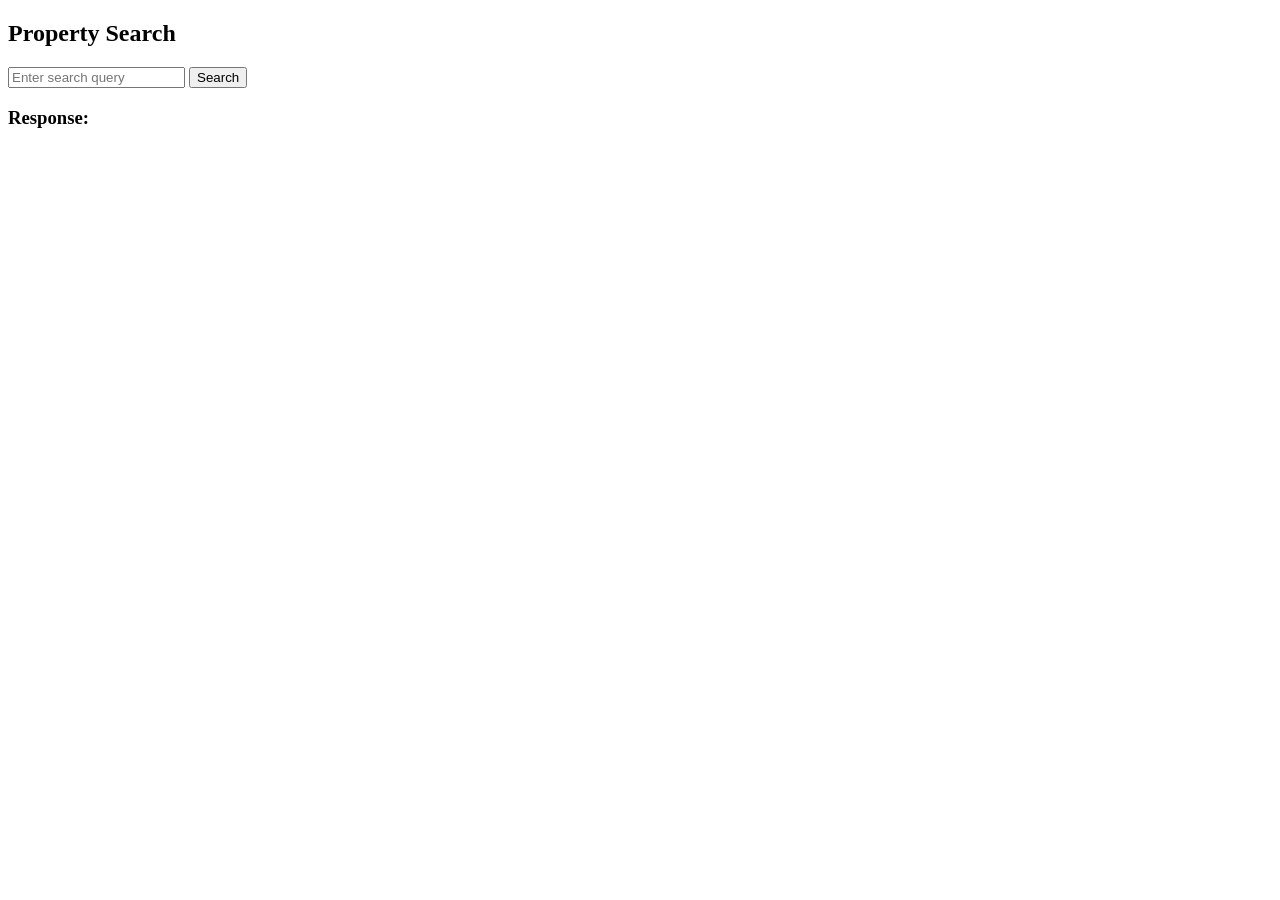
==== webApp/templates/index.html @ 7836fd86 "making services" ====
<!DOCTYPE html>
<html>
<head>
    <title>Property Search</title>
</head>
<body>

<h2>Property Search</h2>

<input type="text" id="query" placeholder="Enter search query">
<button onclick="search()">Search</button>

<h3>Response:</h3>
<pre id="output"></pre>

<script>

async function search(){

    const query = document.getElementById("query").value

    const response = await fetch("http://127.0.0.1:8000/stream",{
        method:"POST",
        headers:{
            "Content-Type":"application/json"
        },
        body:JSON.stringify({
            query:query
        })
    })

    const reader = response.body.getReader()
    const decoder = new TextDecoder()

    const output = document.getElementById("output")
    output.textContent = ""

    while(true){

        const {done,value} = await reader.read()

        if(done) break

        const chunk = decoder.decode(value)

        output.textContent += chunk
    }

}

</script>

</body>
</html>
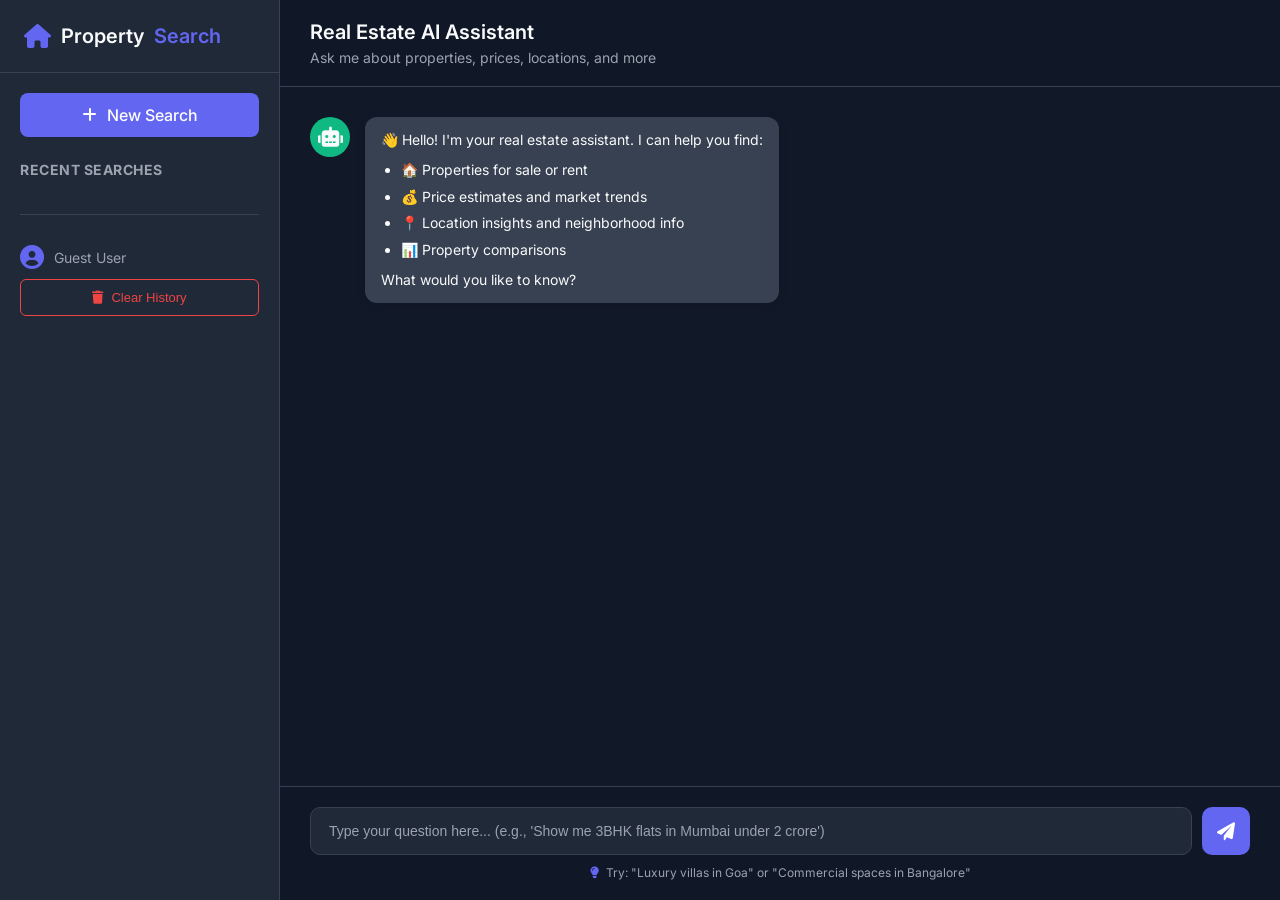
==== commit 1103a699: "making web app modern" ====
--- a/webApp/templates/index.html
+++ b/webApp/templates/index.html
@@ -1,4 +1,4 @@
-<!DOCTYPE html>
+<!-- <!DOCTYPE html>
 <html>
 <head>
     <title>Property Search</title>
@@ -51,4 +51,106 @@
 </script>
 
 </body>
+</html> -->
+
+
+
+
+
+
+
+<!DOCTYPE html>
+<html lang="en">
+<head>
+    <meta charset="UTF-8">
+    <meta name="viewport" content="width=device-width, initial-scale=1.0">
+    <title>{{ title }} - Real Estate Assistant</title>
+    <link rel="stylesheet" href="/static/css/style.css">
+    <link href="https://fonts.googleapis.com/css2?family=Inter:wght@400;500;600;700&display=swap" rel="stylesheet">
+    <link rel="stylesheet" href="https://cdnjs.cloudflare.com/ajax/libs/font-awesome/6.0.0/css/all.min.css">
+</head>
+<body>
+    <div class="app-container">
+        <!-- Sidebar -->
+        <aside class="sidebar">
+            <div class="sidebar-header">
+                <h1 class="logo">
+                    <i class="fas fa-home"></i>
+                    Property<span>Search</span>
+                </h1>
+            </div>
+            
+            <div class="sidebar-content">
+                <div class="new-chat-btn" onclick="startNewChat()">
+                    <i class="fas fa-plus"></i>
+                    New Search
+                </div>
+                
+                <div class="conversation-history">
+                    <h3>Recent Searches</h3>
+                    <div id="history-list" class="history-list">
+                        <!-- History items will be added here -->
+                    </div>
+                </div>
+                
+                <div class="sidebar-footer">
+                    <div class="user-info">
+                        <i class="fas fa-user-circle"></i>
+                        <span>Guest User</span>
+                    </div>
+                    <button class="clear-history" onclick="clearHistory()">
+                        <i class="fas fa-trash"></i>
+                        Clear History
+                    </button>
+                </div>
+            </div>
+        </aside>
+
+        <!-- Main Chat Area -->
+        <main class="main-content">
+            <div class="chat-header">
+                <h2>Real Estate AI Assistant</h2>
+                <p>Ask me about properties, prices, locations, and more</p>
+            </div>
+            
+            <div id="chat-messages" class="chat-messages">
+                <!-- Welcome Message -->
+                <div class="message welcome">
+                    <div class="avatar">
+                        <i class="fas fa-robot"></i>
+                    </div>
+                    <div class="message-content">
+                        <p>👋 Hello! I'm your real estate assistant. I can help you find:</p>
+                        <ul>
+                            <li>🏠 Properties for sale or rent</li>
+                            <li>💰 Price estimates and market trends</li>
+                            <li>📍 Location insights and neighborhood info</li>
+                            <li>📊 Property comparisons</li>
+                        </ul>
+                        <p>What would you like to know?</p>
+                    </div>
+                </div>
+            </div>
+            
+            <div class="input-container">
+                <form id="search-form" onsubmit="sendMessage(event)">
+                    <input 
+                        type="text" 
+                        id="query-input" 
+                        placeholder="Type your question here... (e.g., 'Show me 3BHK flats in Mumbai under 2 crore')"
+                        autocomplete="off"
+                    >
+                    <button type="submit" id="send-button">
+                        <i class="fas fa-paper-plane"></i>
+                    </button>
+                </form>
+                <div class="input-footer">
+                    <span><i class="fas fa-lightbulb"></i> Try: "Luxury villas in Goa" or "Commercial spaces in Bangalore"</span>
+                </div>
+            </div>
+        </main>
+    </div>
+
+    <script src="/static/js/chat.js"></script>
+</body>
 </html>
--- a/static/css/style.css
+++ b/static/css/style.css
@@ -0,0 +1,559 @@
+:root {
+    --primary-color: #6366f1;
+    --primary-dark: #4f46e5;
+    --secondary-color: #10b981;
+    --danger-color: #ef4444;
+    --dark-bg: #111827;
+    --sidebar-bg: #1f2937;
+    --message-bg-user: #3b82f6;
+    --message-bg-ai: #374151;
+    --text-primary: #f9fafb;
+    --text-secondary: #9ca3af;
+    --border-color: #374151;
+}
+
+* {
+    margin: 0;
+    padding: 0;
+    box-sizing: border-box;
+}
+
+body {
+    font-family: 'Inter', sans-serif;
+    background: var(--dark-bg);
+    color: var(--text-primary);
+    height: 100vh;
+    overflow: hidden;
+}
+
+.app-container {
+    display: flex;
+    height: 100vh;
+}
+
+/* Sidebar Styles */
+.sidebar {
+    width: 280px;
+    background: var(--sidebar-bg);
+    border-right: 1px solid var(--border-color);
+    display: flex;
+    flex-direction: column;
+}
+
+.sidebar-header {
+    padding: 24px;
+    border-bottom: 1px solid var(--border-color);
+}
+
+.logo {
+    font-size: 20px;
+    font-weight: 600;
+    display: flex;
+    align-items: center;
+    gap: 10px;
+}
+
+.logo i {
+    color: var(--primary-color);
+    font-size: 24px;
+}
+
+.logo span {
+    color: var(--primary-color);
+}
+
+.sidebar-content {
+    flex: 1;
+    padding: 20px;
+    display: flex;
+    flex-direction: column;
+    gap: 24px;
+}
+
+.new-chat-btn {
+    background: var(--primary-color);
+    color: white;
+    padding: 12px;
+    border-radius: 8px;
+    display: flex;
+    align-items: center;
+    justify-content: center;
+    gap: 10px;
+    cursor: pointer;
+    font-weight: 500;
+    transition: all 0.3s ease;
+    border: none;
+    width: 100%;
+}
+
+.new-chat-btn:hover {
+    background: var(--primary-dark);
+    transform: translateY(-2px);
+    box-shadow: 0 4px 12px rgba(99, 102, 241, 0.3);
+}
+
+.conversation-history h3 {
+    font-size: 14px;
+    color: var(--text-secondary);
+    margin-bottom: 12px;
+    text-transform: uppercase;
+    letter-spacing: 0.5px;
+}
+
+.history-list {
+    max-height: 300px;
+    overflow-y: auto;
+}
+
+.history-item {
+    padding: 10px;
+    margin-bottom: 8px;
+    background: rgba(255, 255, 255, 0.05);
+    border-radius: 6px;
+    cursor: pointer;
+    font-size: 13px;
+    transition: all 0.2s ease;
+    border-left: 3px solid transparent;
+}
+
+.history-item:hover {
+    background: rgba(255, 255, 255, 0.1);
+    border-left-color: var(--primary-color);
+}
+
+.history-item .query-text {
+    font-weight: 500;
+    margin-bottom: 4px;
+    white-space: nowrap;
+    overflow: hidden;
+    text-overflow: ellipsis;
+}
+
+.history-item .timestamp {
+    font-size: 11px;
+    color: var(--text-secondary);
+}
+
+.sidebar-footer {
+    border-top: 1px solid var(--border-color);
+    padding-top: 20px;
+}
+
+.user-info {
+    display: flex;
+    align-items: center;
+    gap: 10px;
+    padding: 10px 0;
+    font-size: 14px;
+    color: var(--text-secondary);
+}
+
+.user-info i {
+    font-size: 24px;
+    color: var(--primary-color);
+}
+
+.clear-history {
+    background: transparent;
+    color: var(--danger-color);
+    border: 1px solid var(--danger-color);
+    padding: 10px;
+    border-radius: 6px;
+    width: 100%;
+    cursor: pointer;
+    display: flex;
+    align-items: center;
+    justify-content: center;
+    gap: 8px;
+    font-size: 13px;
+    transition: all 0.2s ease;
+}
+
+.clear-history:hover {
+    background: var(--danger-color);
+    color: white;
+}
+
+/* Main Content Styles */
+.main-content {
+    flex: 1;
+    display: flex;
+    flex-direction: column;
+    background: var(--dark-bg);
+}
+
+.chat-header {
+    padding: 20px 30px;
+    border-bottom: 1px solid var(--border-color);
+    background: rgba(17, 24, 39, 0.8);
+    backdrop-filter: blur(10px);
+}
+
+.chat-header h2 {
+    font-size: 20px;
+    font-weight: 600;
+    margin-bottom: 5px;
+}
+
+.chat-header p {
+    color: var(--text-secondary);
+    font-size: 14px;
+}
+
+.chat-messages {
+    flex: 1;
+    overflow-y: auto;
+    padding: 30px;
+    display: flex;
+    flex-direction: column;
+    gap: 20px;
+}
+
+.message {
+    display: flex;
+    gap: 15px;
+    max-width: 80%;
+    animation: slideIn 0.3s ease;
+}
+
+@keyframes slideIn {
+    from {
+        opacity: 0;
+        transform: translateY(10px);
+    }
+    to {
+        opacity: 1;
+        transform: translateY(0);
+    }
+}
+
+.message.user {
+    align-self: flex-end;
+    flex-direction: row-reverse;
+}
+
+.message .avatar {
+    width: 40px;
+    height: 40px;
+    border-radius: 50%;
+    display: flex;
+    align-items: center;
+    justify-content: center;
+    font-size: 20px;
+    flex-shrink: 0;
+}
+
+.message.user .avatar {
+    background: var(--message-bg-user);
+}
+
+.message.ai .avatar {
+    background: var(--primary-color);
+}
+
+.message.welcome .avatar {
+    background: var(--secondary-color);
+}
+
+.message-content {
+    background: var(--message-bg-ai);
+    padding: 12px 16px;
+    border-radius: 12px;
+    font-size: 14px;
+    line-height: 1.6;
+    box-shadow: 0 2px 8px rgba(0, 0, 0, 0.1);
+}
+
+.message.user .message-content {
+    background: var(--message-bg-user);
+}
+
+.message-content p {
+    margin-bottom: 8px;
+}
+
+.message-content p:last-child {
+    margin-bottom: 0;
+}
+
+.message-content ul {
+    margin: 8px 0;
+    padding-left: 20px;
+}
+
+.message-content li {
+    margin-bottom: 4px;
+}
+
+/* Typing Indicator */
+.typing-indicator {
+    display: flex;
+    gap: 4px;
+    padding: 8px 0;
+}
+
+.typing-indicator span {
+    width: 8px;
+    height: 8px;
+    background: var(--text-secondary);
+    border-radius: 50%;
+    animation: typing 1.4s infinite ease-in-out;
+}
+
+.typing-indicator span:nth-child(1) {
+    animation-delay: 0s;
+}
+
+.typing-indicator span:nth-child(2) {
+    animation-delay: 0.2s;
+}
+
+.typing-indicator span:nth-child(3) {
+    animation-delay: 0.4s;
+}
+
+@keyframes typing {
+    0%, 60%, 100% {
+        transform: translateY(0);
+        opacity: 0.6;
+    }
+    30% {
+        transform: translateY(-4px);
+        opacity: 1;
+    }
+}
+
+/* Input Area */
+.input-container {
+    padding: 20px 30px;
+    border-top: 1px solid var(--border-color);
+    background: rgba(17, 24, 39, 0.8);
+    backdrop-filter: blur(10px);
+}
+
+#search-form {
+    display: flex;
+    gap: 10px;
+    margin-bottom: 10px;
+}
+
+#query-input {
+    flex: 1;
+    padding: 14px 18px;
+    background: var(--sidebar-bg);
+    border: 1px solid var(--border-color);
+    border-radius: 10px;
+    color: var(--text-primary);
+    font-size: 14px;
+    transition: all 0.3s ease;
+}
+
+#query-input:focus {
+    outline: none;
+    border-color: var(--primary-color);
+    box-shadow: 0 0 0 3px rgba(99, 102, 241, 0.1);
+}
+
+#query-input::placeholder {
+    color: var(--text-secondary);
+}
+
+#send-button {
+    width: 48px;
+    height: 48px;
+    background: var(--primary-color);
+    border: none;
+    border-radius: 10px;
+    color: white;
+    font-size: 18px;
+    cursor: pointer;
+    transition: all 0.3s ease;
+    display: flex;
+    align-items: center;
+    justify-content: center;
+}
+
+#send-button:hover {
+    background: var(--primary-dark);
+    transform: scale(1.05);
+}
+
+#send-button:disabled {
+    opacity: 0.5;
+    cursor: not-allowed;
+}
+
+.input-footer {
+    text-align: center;
+    color: var(--text-secondary);
+    font-size: 12px;
+}
+
+.input-footer i {
+    color: var(--primary-color);
+    margin-right: 4px;
+}
+
+/* Scrollbar Styling */
+::-webkit-scrollbar {
+    width: 8px;
+}
+
+::-webkit-scrollbar-track {
+    background: transparent;
+}
+
+::-webkit-scrollbar-thumb {
+    background: var(--border-color);
+    border-radius: 4px;
+}
+
+::-webkit-scrollbar-thumb:hover {
+    background: var(--text-secondary);
+}
+
+/* Loading Animation */
+.loading-dots {
+    display: flex;
+    gap: 4px;
+    padding: 8px 0;
+}
+
+.loading-dots span {
+    width: 6px;
+    height: 6px;
+    background: var(--text-secondary);
+    border-radius: 50%;
+    animation: loading 1.4s infinite;
+}
+
+.loading-dots span:nth-child(2) {
+    animation-delay: 0.2s;
+}
+
+.loading-dots span:nth-child(3) {
+    animation-delay: 0.4s;
+}
+
+@keyframes loading {
+    0%, 80%, 100% {
+        transform: scale(0);
+        opacity: 0.5;
+    }
+    40% {
+        transform: scale(1);
+        opacity: 1;
+    }
+}
+
+/* Responsive Design */
+@media (max-width: 768px) {
+    .sidebar {
+        position: fixed;
+        left: -280px;
+        top: 0;
+        bottom: 0;
+        z-index: 1000;
+        transition: left 0.3s ease;
+    }
+    
+    .sidebar.open {
+        left: 0;
+    }
+    
+    .message {
+        max-width: 90%;
+    }
+    
+    .chat-header {
+        padding: 15px 20px;
+    }
+    
+    .chat-messages {
+        padding: 20px;
+    }
+    
+    .input-container {
+        padding: 15px 20px;
+    }
+}
+
+/* Property Cards (if needed) */
+.property-card {
+    background: var(--sidebar-bg);
+    border: 1px solid var(--border-color);
+    border-radius: 12px;
+    padding: 16px;
+    margin: 10px 0;
+    transition: all 0.3s ease;
+}
+
+.property-card:hover {
+    transform: translateY(-2px);
+    box-shadow: 0 4px 12px rgba(0, 0, 0, 0.2);
+    border-color: var(--primary-color);
+}
+
+.property-price {
+    color: var(--secondary-color);
+    font-size: 18px;
+    font-weight: 600;
+    margin: 8px 0;
+}
+
+.property-features {
+    display: flex;
+    gap: 15px;
+    color: var(--text-secondary);
+    font-size: 13px;
+    margin: 8px 0;
+}
+
+.property-features i {
+    color: var(--primary-color);
+    margin-right: 4px;
+}
+
+
+/* Notification Styles */
+.notification {
+    position: fixed;
+    top: 20px;
+    right: 20px;
+    background: var(--sidebar-bg);
+    border-left: 4px solid var(--primary-color);
+    color: var(--text-primary);
+    padding: 12px 20px;
+    border-radius: 8px;
+    box-shadow: 0 4px 12px rgba(0, 0, 0, 0.3);
+    transform: translateX(120%);
+    transition: transform 0.3s ease;
+    z-index: 2000;
+    display: flex;
+    align-items: center;
+    gap: 10px;
+}
+
+.notification.show {
+    transform: translateX(0);
+}
+
+.notification.success {
+    border-left-color: var(--secondary-color);
+}
+
+.notification.error {
+    border-left-color: var(--danger-color);
+}
+
+.notification i {
+    font-size: 20px;
+}
+
+.notification.success i {
+    color: var(--secondary-color);
+}
+
+.notification.error i {
+    color: var(--danger-color);
+}
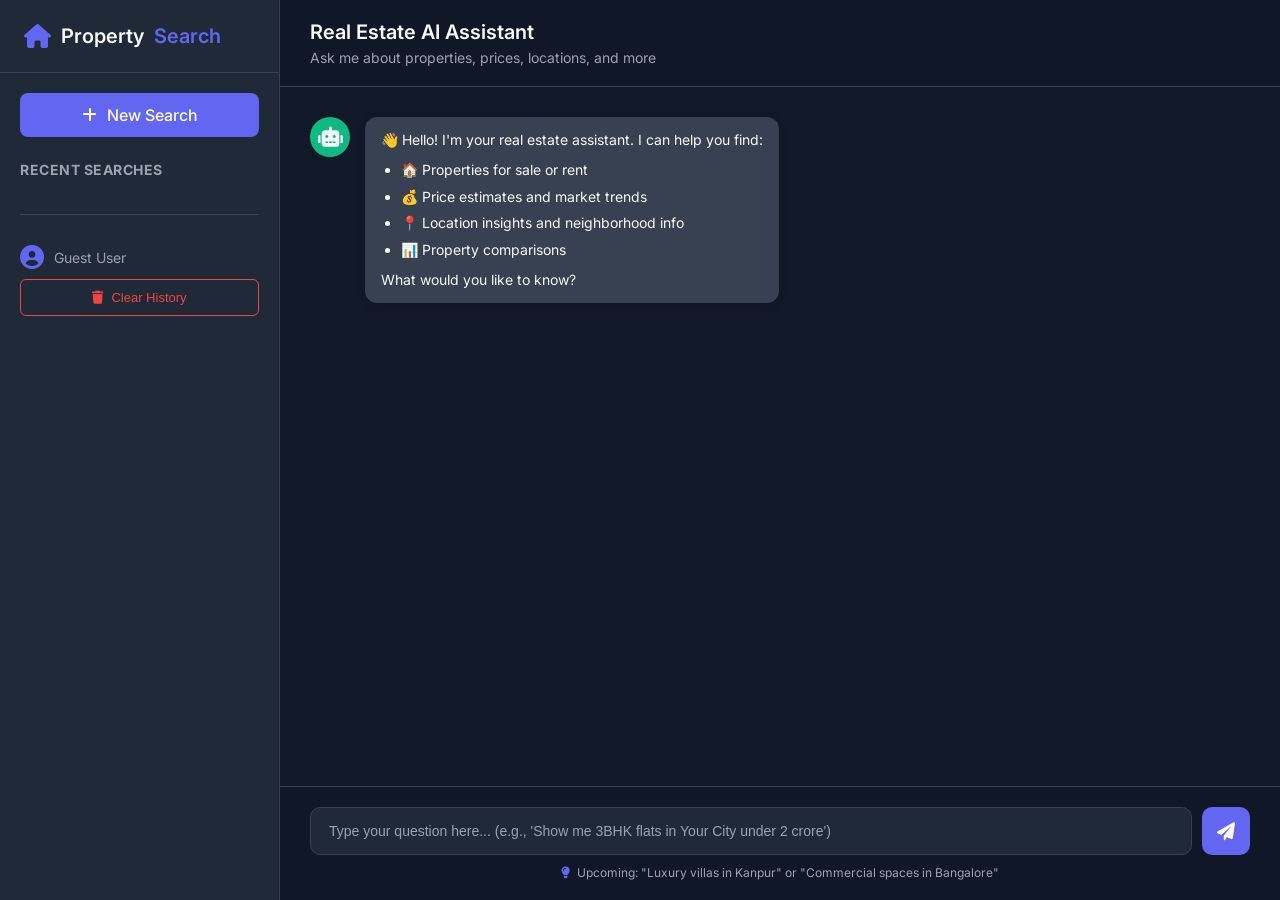
==== commit d80ab762: "updated added screenshot" ====
--- a/webApp/templates/index.html
+++ b/webApp/templates/index.html
@@ -137,7 +137,7 @@
                     <input 
                         type="text" 
                         id="query-input" 
-                        placeholder="Type your question here... (e.g., 'Show me 3BHK flats in Mumbai under 2 crore')"
+                        placeholder="Type your question here... (e.g., 'Show me 3BHK flats in Your City under 2 crore')"
                         autocomplete="off"
                     >
                     <button type="submit" id="send-button">
@@ -145,7 +145,7 @@
                     </button>
                 </form>
                 <div class="input-footer">
-                    <span><i class="fas fa-lightbulb"></i> Try: "Luxury villas in Goa" or "Commercial spaces in Bangalore"</span>
+                    <span><i class="fas fa-lightbulb"></i> Upcoming: "Luxury villas in Kanpur" or "Commercial spaces in Bangalore"</span>
                 </div>
             </div>
         </main>
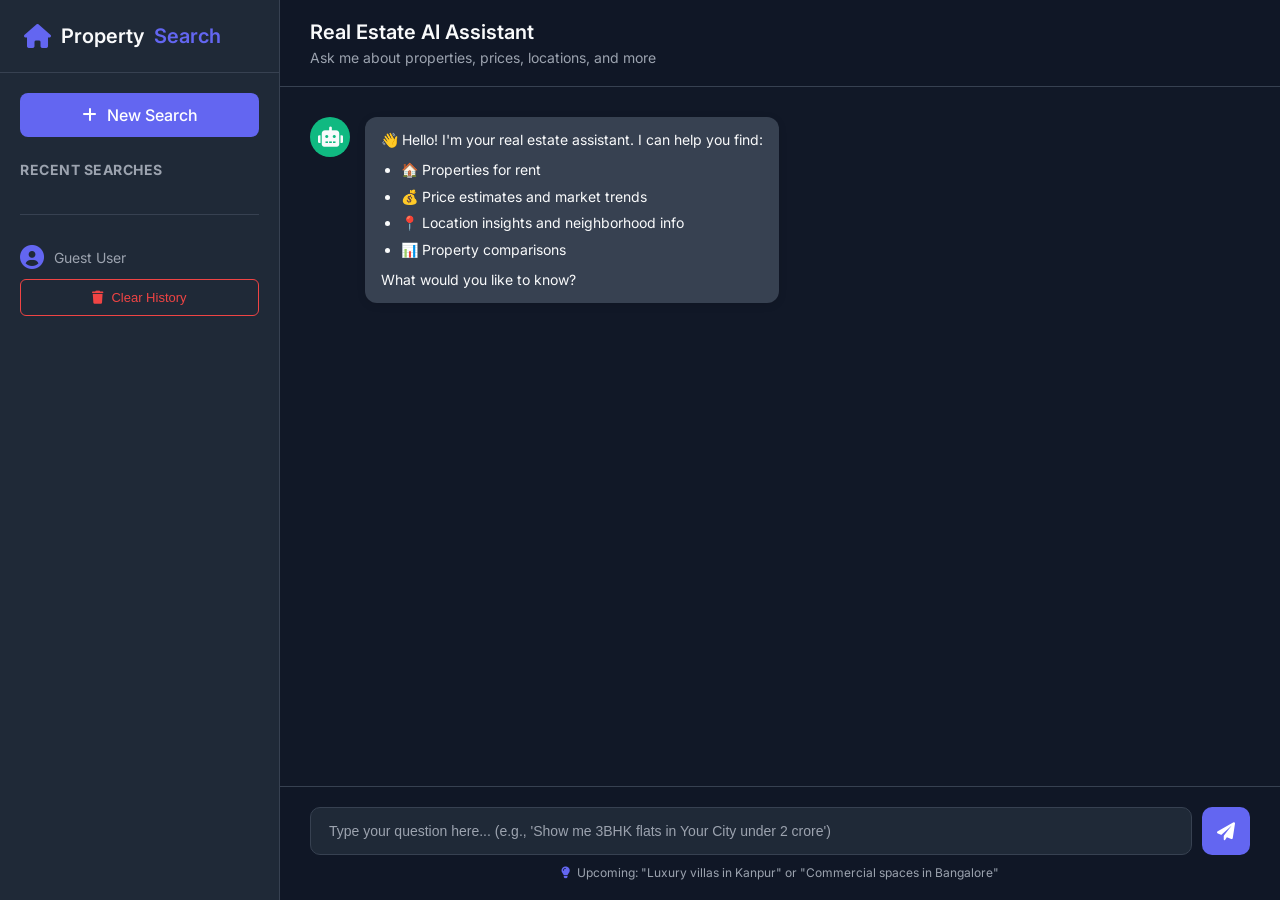
==== commit 39732355: "updating ui" ====
--- a/webApp/templates/index.html
+++ b/webApp/templates/index.html
@@ -1,61 +1,3 @@
-<!-- <!DOCTYPE html>
-<html>
-<head>
-    <title>Property Search</title>
-</head>
-<body>
-
-<h2>Property Search</h2>
-
-<input type="text" id="query" placeholder="Enter search query">
-<button onclick="search()">Search</button>
-
-<h3>Response:</h3>
-<pre id="output"></pre>
-
-<script>
-
-async function search(){
-
-    const query = document.getElementById("query").value
-
-    const response = await fetch("http://127.0.0.1:8000/stream",{
-        method:"POST",
-        headers:{
-            "Content-Type":"application/json"
-        },
-        body:JSON.stringify({
-            query:query
-        })
-    })
-
-    const reader = response.body.getReader()
-    const decoder = new TextDecoder()
-
-    const output = document.getElementById("output")
-    output.textContent = ""
-
-    while(true){
-
-        const {done,value} = await reader.read()
-
-        if(done) break
-
-        const chunk = decoder.decode(value)
-
-        output.textContent += chunk
-    }
-
-}
-
-</script>
-
-</body>
-</html> -->
-
-
-
-
 
 
 
@@ -122,7 +64,7 @@
                     <div class="message-content">
                         <p>👋 Hello! I'm your real estate assistant. I can help you find:</p>
                         <ul>
-                            <li>🏠 Properties for sale or rent</li>
+                            <li>🏠 Properties for  rent</li>
                             <li>💰 Price estimates and market trends</li>
                             <li>📍 Location insights and neighborhood info</li>
                             <li>📊 Property comparisons</li>
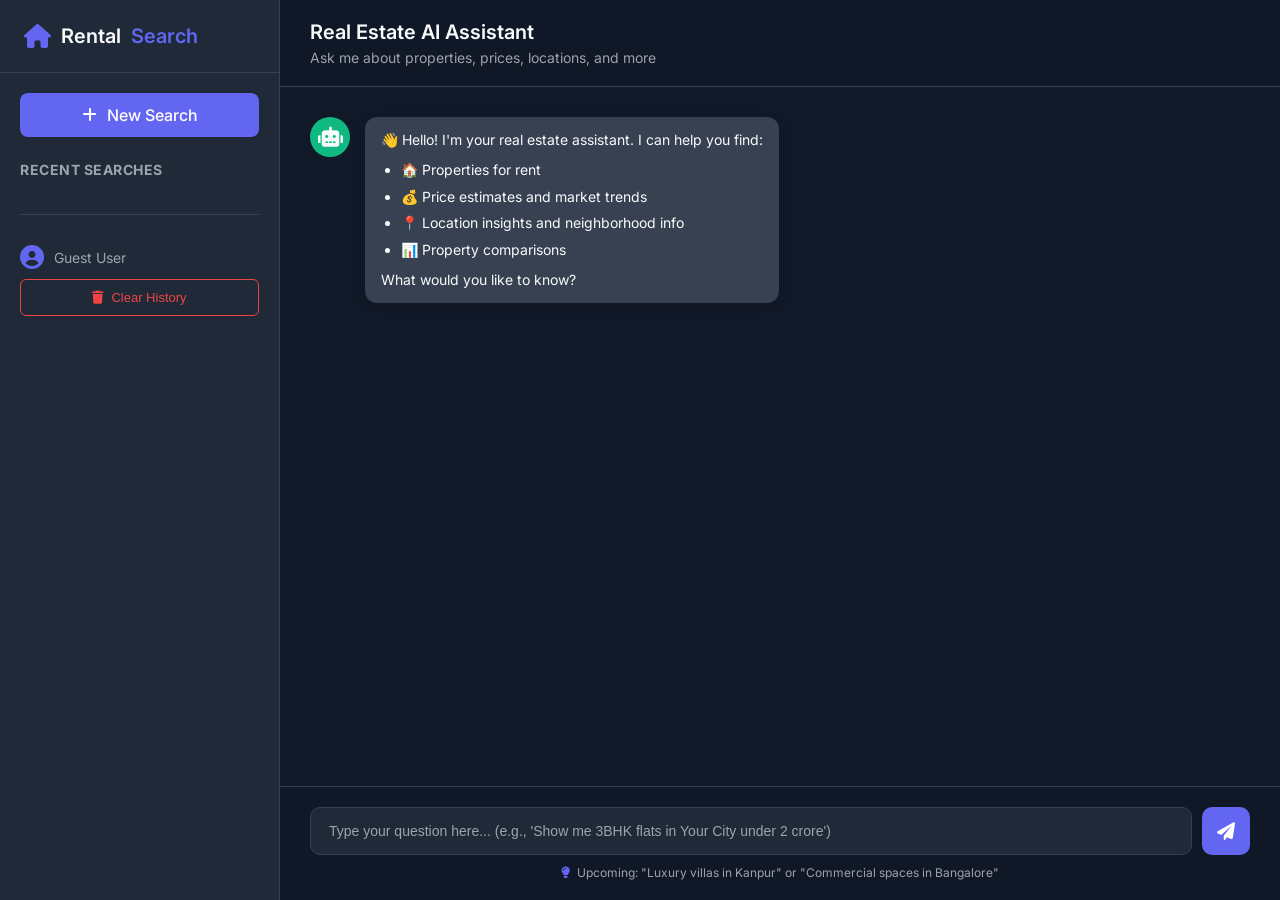
==== commit 47e12968: "removed links" ====
--- a/webApp/templates/index.html
+++ b/webApp/templates/index.html
@@ -18,7 +18,7 @@
             <div class="sidebar-header">
                 <h1 class="logo">
                     <i class="fas fa-home"></i>
-                    Property<span>Search</span>
+                    Rental<span>Search</span>
                 </h1>
             </div>
             
